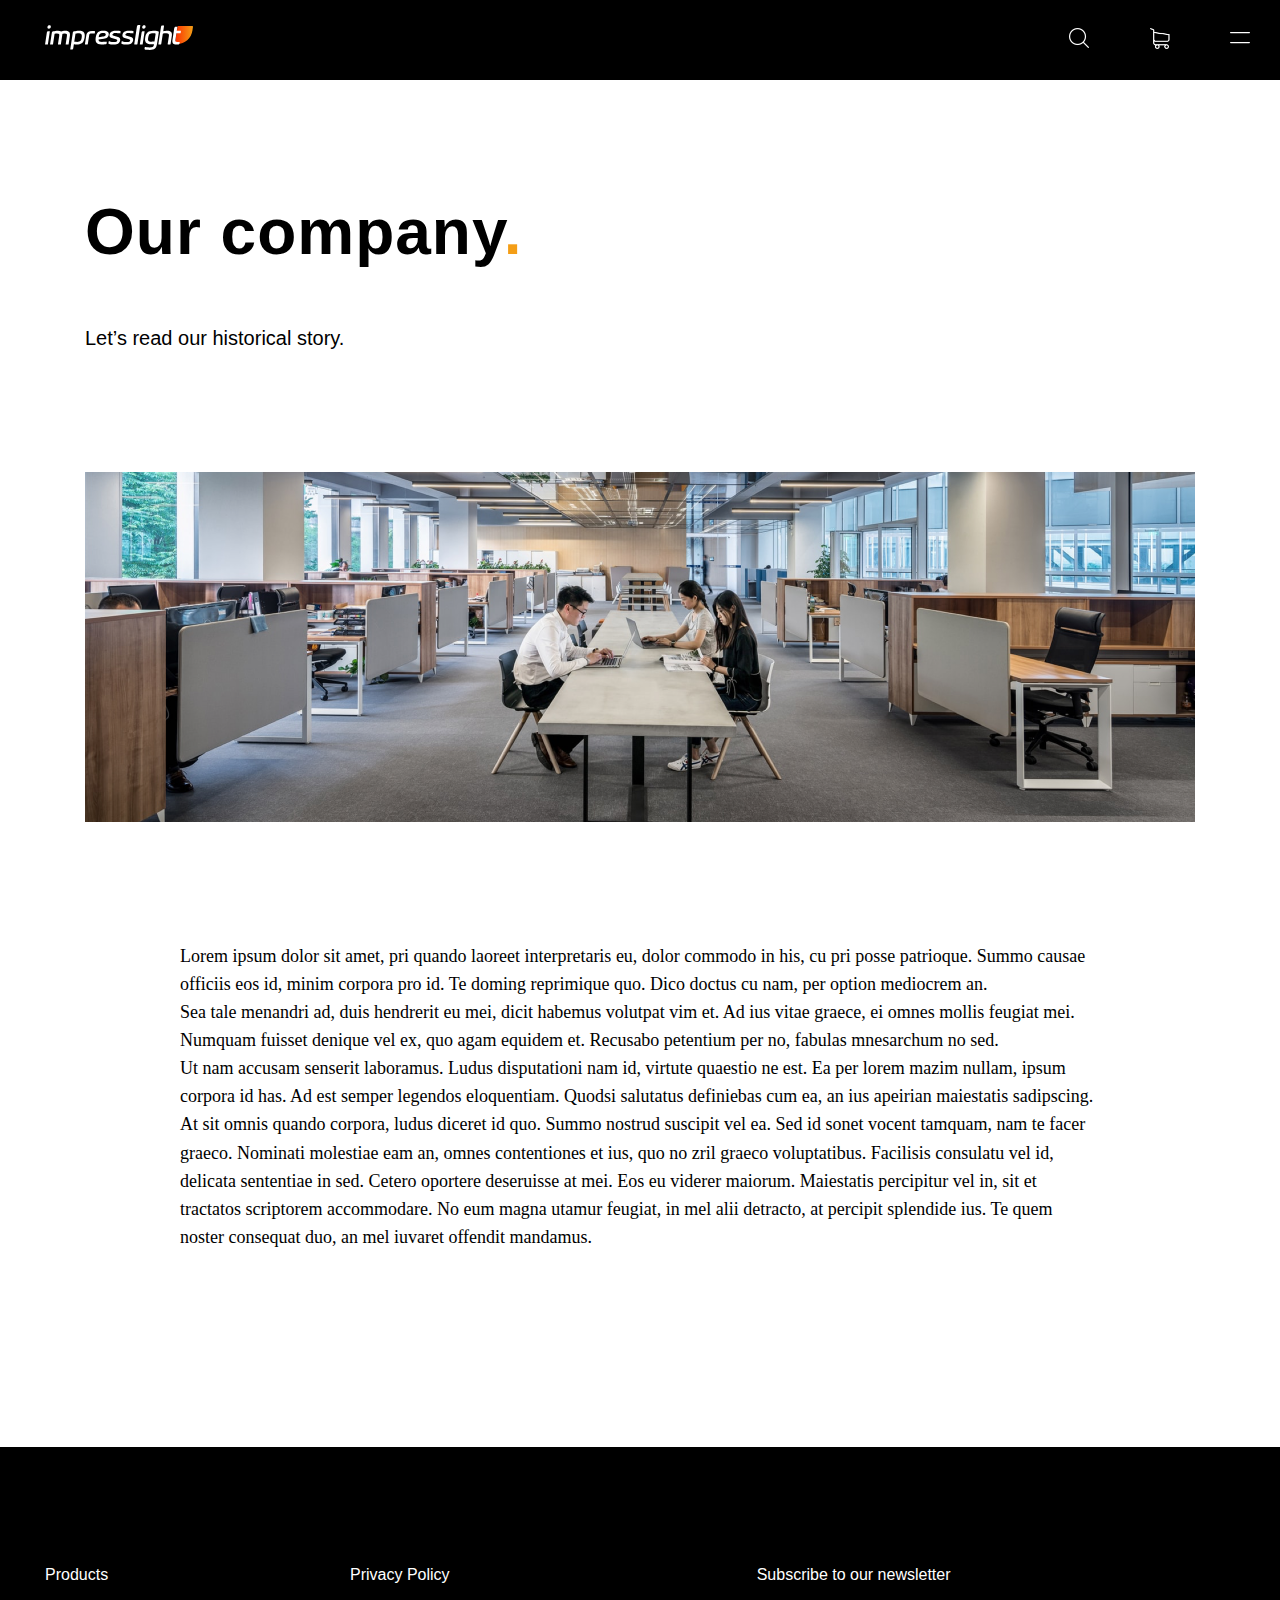
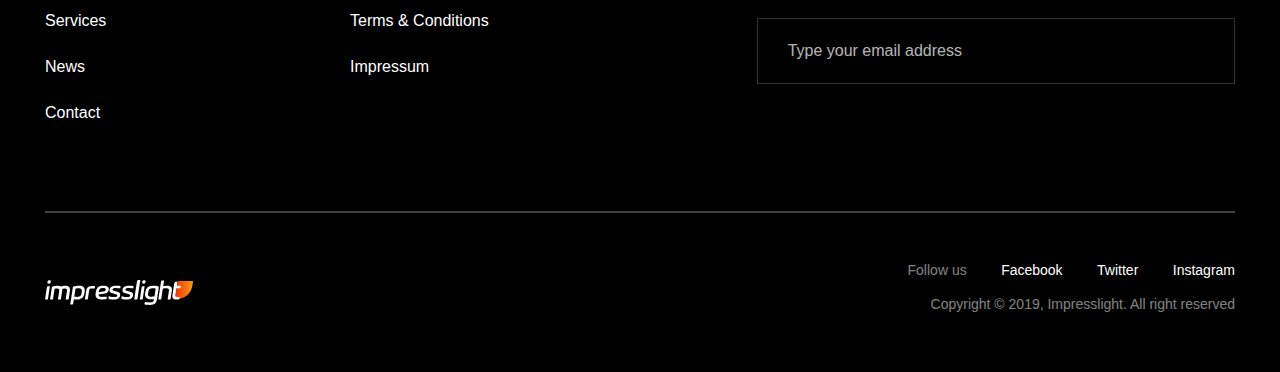
==== about.html @ 2f15524e "Added Home, About, Contact and Product Details" ====
<!DOCTYPE html>
<html>
<head>
	<meta name="viewport" content="width=device-width, initial-scale=1">
    <link rel="stylesheet" type="text/css" href="Content/style.css">
	<title>impresslight | About</title>
	<script src="https://ajax.googleapis.com/ajax/libs/jquery/3.4.0/jquery.min.js"></script>
	<link rel="stylesheet" href="https://stackpath.bootstrapcdn.com/bootstrap/4.3.1/css/bootstrap.min.css" integrity="sha384-ggOyR0iXCbMQv3Xipma34MD+dH/1fQ784/j6cY/iJTQUOhcWr7x9JvoRxT2MZw1T" crossorigin="anonymous">
</head>
<body id="about-page">
    <header>
        <div class="container-fluid">
            <div class="row">
                <div class="col-md-12">
                    <nav class="navbar">
                        <a href="/index.html"><img class="navbar-brand pull-right" src="Content/images/logo.svg"></a>
                        <form class="form-inline my-2 my-lg-0">
                            <input class="form-control mr-sm-2" type="search" placeholder="Search" aria-label="Search" style="display: none;">
                            <button class="btn" type="submit"><img src="Content/icons/icon-search@2x.png"></button>
                            <a href="#"><img src="Content/icons/icon-shop@2x.png"></a>
                            <a href="#"><img src="Content/icons/icon-menu@2x.png"></a>
                        </form>
                    </nav>
                </div>
            </div>
        </div>
    </header>
    <section id="hero-page">
        <div class="container">
            <div class="row">
                <div class="col-md-12 hero-page-txt">
                    <h1>Our company<span class="orange">.</span></h1>
                    <p>Let’s read our historical story.</p>
                    <img src="Content/images/img-about@2x.png"> 
                </div>
            </div><!-- .row -->
        </div><!-- .container -->
    </section>
    <section class="about-section">
        <div class="container">
            <div class="row">
                <div class="col-md-10 offset-md-1">
                    <p>
                        Lorem ipsum dolor sit amet, pri quando laoreet interpretaris eu, dolor commodo in his, cu pri posse patrioque. Summo causae officiis eos id, minim corpora pro id. Te doming reprimique quo. Dico doctus cu nam, per option mediocrem an.
                        <br />
                        Sea tale menandri ad, duis hendrerit eu mei, dicit habemus volutpat vim et. Ad ius vitae graece, ei omnes mollis feugiat mei. Numquam fuisset denique vel ex, quo agam equidem et. Recusabo petentium per no, fabulas mnesarchum no sed.
                        <br />
                        Ut nam accusam senserit laboramus. Ludus disputationi nam id, virtute quaestio ne est. Ea per lorem mazim nullam, ipsum corpora id has. Ad est semper legendos eloquentiam.
                        Quodsi salutatus definiebas cum ea, an ius apeirian maiestatis sadipscing. At sit omnis quando corpora, ludus diceret id quo. Summo nostrud suscipit vel ea. Sed id sonet vocent tamquam, nam te facer graeco. Nominati molestiae eam an, omnes contentiones et ius, quo no zril graeco voluptatibus. Facilisis consulatu vel id, delicata sententiae in sed.
                        Cetero oportere deseruisse at mei. Eos eu viderer maiorum. Maiestatis percipitur vel in, sit et tractatos scriptorem accommodare. No eum magna utamur feugiat, in mel alii detracto, at percipit splendide ius. Te quem noster consequat duo, an mel iuvaret offendit mandamus.
                    </p>
                </div>
            </div>
        </div>
    </section>
    <section id="full-footer">
        <div class="container-fluid">
            <div class="row products-row">
                <div class="col-6 col-md-6 col-lg-3">
                    <p>Products</p>
                    <p>Services</p>
                    <p>News</p>
                    <p>Contact</p>
                </div>
                <div class="col-6 col-md-6 col-lg-3">
                    <p>Privacy Policy</p>
                    <p>Terms & Conditions</p>
                    <p>Impressum</p>
                </div>
                <div class="col-md-6 col-lg-5 offset-lg-1">
                    <p>Subscribe to our newsletter</p>
                    <input type="email" class="btn-block email-input" placeholder="Type your email address"><span><i class="icon-ib-profile"></i></span>
                </div>
            </div><!-- .row -->
            <hr />
            <footer>
                <div class="row">
                    <div class="col-md-6 col-lg-6 logo-bottom">
                        <img src="Content/images/logo.svg">
                    </div>
                    <div class="col-md-6 col-lg-6 pull-right">
                        <div class="follow-links">
                            <p href="#">Follow us</p>
                            <a href="#">Facebook</a>
                            <a href="#">Twitter</a>
                            <a href="#">Instagram</a>
                            <p>Copyright &copy; 2019, Impresslight. All right reserved</p>
                        </div>
                    </div>
                </div><!-- .row -->
            </footer>
        </div><!-- .container-fluid -->
    </section><!-- section .full-footer -->
</body>
</html>
---- Content/style.css ----
html {
    font-family: Poligon!important;
}

body {
    color: #000!important;
    /* font-family: Poligon!important; */
}
/*
    ============================
                Header 
    ============================
*/
header  {
    background-color: #000;
    height: 80px;
    padding: 20px 0;
    position: fixed;
    overflow: hidden;
    width: 100%;
    z-index: 1000;
}

.navbar {
    padding: 0 15px 0 30px!important;
}


.navbar form a {
    margin-left: 60px;
}

.navbar form img, .navbar button img {
    width: 20px;
}

.navbar button {
    margin: 0;
    padding: 0;
}

/*
    ============================
                FOOTER 
    ============================
*/
#full-footer  {
    background-color: #000;
    color: #fff;
    padding: 120px 30px 45px;
}

#full-footer .products-row p:not(:last-of-type) {
    margin-bottom: 30px;
    line-height: 16px;
}

#full-footer .products-row p:last-of-type {
    margin-bottom: 0px;
    line-height: 16px;
}

.email-input {
    margin-top: 35px;
    height: 66px;
    border: solid 1px rgba(255, 255, 255, 0.2) !important;
    background-color: #000 !important;
    color: #fff!important;
    padding: 25px 30px;
}

.email-input::placeholder {
    opacity: 0.7;
    font-size: 16px;
    color: #fff;
}

#full-footer hr {
    opacity: 0.25;
    border: solid 0.8px #fff;
    margin-top: 90px;
    margin-bottom: 45px;
}

.logo-bottom {
    margin: auto 0;
}

#full-footer .follow-links {
    text-align: right;
}

#full-footer .follow-links a {
    color: #fff;
    font-size: 14px;
    line-height: 14px;
    margin-left: 30px;
}

#full-footer .follow-links p {
    opacity: 0.5;
    display: inline;
    font-size: 14px;
    line-height: 14px;
    font-weight: 300;
}

#full-footer .follow-links p:last-of-type {
    display: block;
    margin-top: 15px;
}

/*
    ============================
                HOME 
    ============================
*/
#home-page header  {
    background-color: transparent;
    height: 80px;
    padding: 0;
    position: unset;
    width: 100%;
}

#home-page header .logo {
    padding: 30px 0 0;
}

#home-page .navbar {
    padding: 0 15px 0 30px!important;
}

#home-page .navbar form {
    position: absolute;
    right: -15px;
}

#home-page .navbar form .btn {
    padding: 30px;
    height: 80px;
    background-color: #fff;
    border-radius: 0;
    margin-left: -1px;
}

#home-page .navbar form a {
    margin-left: 0px;
}

#home-page .navbar form img, .navbar button img {
    width: 20px;
    color: #000;
}


#home-page .main-img {
    object-fit: cover;
    width: 100%;
    height: 100vh;
    top: 0;
    z-index: -1;
    position: absolute;
    top: 0;
    left: 0;
    bottom: 0;
    right: 0;
    background-size: cover;
    background-repeat: no-repeat;
    background-position: 50% 50%;
}

#home-page #carousel {
    height: calc(100vh - 80px);
    top: 0;   
    display: flex;
    align-items: center;
}

#home-page #carousel .overlay {
    opacity: 0.4;
    width: 100%;
    top: 0;
    height: 100vh;
    z-index: -1;
    background-color: #000000;
    position: absolute;
    top: 0;
    left: 0;
    bottom: 0;
    right: 0;
    background-size: cover;
    background-repeat: no-repeat;
    background-position: 50% 50%;

}

#home-page #carousel .header-text {
    font-size: 64px;
    font-weight: bold;
    line-height: 1.06;
    letter-spacing: 1px;
    color: #fff;
    margin-top: -10%;
}

#home-page #carousel .header-text + h3 {
    font-size: 20px;
    margin-top: 75px;
    color: #fff;
}

.orange {
    color: #f49e16!important;
}

.explore-bar {
    height: 80px;
    background-color: #f49e16;
    color: #fff;
    padding: 30px 45px;
    display: inline-block;
    width: 53%;
    position: relative;
    top: -80px;
}

.explore-bar p {
    font-family: Muli;
    font-size: 16px;
}

.explore-bar img {
    height: 16px;
    width: 24px;;
    padding: 0;
    float: right;
}

#category-section {
    padding: 0 30px;
    margin-top: -35px;
    margin-bottom: 120px;
}

.img-category {
    background: linear-gradient(to bottom, rgba(0,0,0, 0), rgba(0,0,0, 0.4)),url("../Content/images/main-img@2x.png");
    width: 100%;
    height: 460px;
    background-size: cover;
    display: flex;
    align-items: flex-end;
    padding: 0 0 75px 60px;
}

.img-category .category-text p {
    font-size: 54px;
    font-weight: bold;
    line-height: 54px;
    color: #fff;
    margin-bottom: 70px;
}

.img-category .category-subtext{
    float: left;
    position: absolute;
    display: inline-flex;
} 

.img-category .category-subtext p{
    font-size: 20px;
    line-height: 20px;
    color: #fff;
    padding-right: 30px;
} 

.img-category .category-subtext hr {
    width: 90px;
    border: solid 0.5px #f49e16!important;
    margin: 12px 0;
}

#explore-section {
    padding: 0 30px;
    margin-bottom: 120px;
}

#explore-section h3 {
    font-size: 32px;
    font-weight: bold;
    line-height: 32px;
    margin-bottom: 20px;
    letter-spacing: 1.23px;
    color: #000000;
}

#explore-section h6 {
    font-size: 18px;
    line-height: 18px;
    margin-bottom: 90px;
    color: rgba(0, 0, 0, 0.5);
}

#explore-section .pull-left {
    float: left;
}

.filters-button img {
    width: 18px;
    height: 18px;
    margin-right: 20px;
}
.filters-button {
    margin-top: 20px;
    border: solid 1px rgba(0, 0, 0, 0.2)!important;
    background-color: #fff!important;
    float: right;
    padding: 15px 20px!important;
}

#explore-section p:first-of-type, #related-products .projectInfo p:first-of-type {
    font-size: 22px;
    line-height: 22px;
    font-weight: bold;
    letter-spacing: 0.85px;
    color: #000000;
    margin-bottom: 15px;
}

#explore-section p:last-of-type, #related-products .projectInfo p:last-of-type {
    font-size: 18px;
    line-height: 18px;
    color: rgba(0, 0, 0, 0.5);
    margin-bottom: 75px;
}

.img-explore {
    max-width: 100%;
    max-height: 315px;
    margin-bottom: 30px;
    object-fit: contain;
}

.load-more-btn {
    margin: 45px auto 0;
    background-color: #f49e16!important;
    height: 50px!important;
    color: #fff!important;
}

.load-more-btn img {
    margin-left: 15px;
    width: 11px;
    height: 11px;
}

/*
    ============================
                ABOUT 
    ============================
*/

#hero-page {
    padding-top: 200px;
    margin-bottom: 120px;
}

#hero-page h1 {
    font-size: 64px;
    font-weight: bold;
    line-height: 64px;
    letter-spacing: 1px;
    color: #000;
    margin-bottom: 60px;
}

#hero-page p {
    font-size: 20px;
    line-height: 1.4;
    color: #000;    
    margin-bottom: 120px;
}

#hero-page img {
    width: 100%;
    max-height: 350px;
    object-fit: cover;
}

.about-section {
    margin-bottom: 180px;
}

.about-section p {
    font-size: 18px;
    line-height: 1.56;
    font-family: Poligon;
    color: #000000;
}

/*
    ============================
            CONTACT 
    ============================
*/
#contact-form {
    margin-bottom: 180px;
}

#contact-form input{
    height: 55px;
    border: solid 1px #e1e1e1;
    padding: 20px 15px;
    font-size: 16px;
    color: #000;
    text-align: left;
    line-height: 16px;
    margin-bottom: 45px;
    border-radius: 0!important;
}

#contact-form textarea {
    border-radius: 0!important;
    height: 165px;
    border: solid 1px #e1e1e1;
    padding: 20px 15px;
}

#contact-form label {
    font-size: 16px;
    color: #000;
    margin-bottom: 10px;
}

#contact-form input::placeholder, #contact-form textarea::placeholder {
    opacity: 0.4;
    font-size: 16px;
    line-height: 16px;
    color: #000;
}

#contact-form button {
    height: 56px;
    background-color: #f49e16;
    font-family: Poligon;
    font-size: 16px;
    line-height: 16px;
    color: #fff;
    padding: 20px 60px;
    border-radius: 0!important;
    margin-top: 15px;
    border-color: #f49e16!important;
}

#contact-form .info-col {
    padding: 0 100px 0 45px;
}

#contact-form .info-col p {
    font-size: 16px;
    line-height: 1.38;
    color: #212020;
    margin-bottom: 45px;
}

#contact-form .info-col img{
    width: 50px;
    height: 50px;
    object-fit: contain;
    margin-bottom: 20px;
}


/*
    ============================
            PRODUCT DETAILS 
    ============================
*/
#product-details {
    padding-top: 200px;
}

.path-to-here {
    opacity: 0.5;
    font-size: 16px;
    margin-bottom: 30px;
    color: #000!important;
}

.path-to-here a {
    font-size: 16px;
    margin-bottom: 30px;
    color: #000!important;
}

#product-details h1 {
    font-size: 44px;
    font-weight: bold;
    line-height: 1.55;
    letter-spacing: 0.69px;
    color: #000;
    margin-bottom: 60px;
}

#product-details h2 {
    font-size: 34px;
    line-height: 34px;
    color: #000000;
    margin-bottom: 45px;
}

#product-details .details-text button, #product-details .details-text a {
    padding: 20px 45px!important;
    font-size: 16px;
    line-height: 16px;
    height: 56px;
    margin-bottom: 60px;
}

#product-details .details-text a {
    color: #fff;
    background-color: #f49e16;
    border-radius: 0!important;
}

#product-details button {
    color: #000;
    margin-right: 30px;
}

.product-description {
    font-size: 18px;
    line-height: 1.56;
    opacity: 0.5;
    color: #000000;
}

.product-description + p {
    font-size: 20px;
    margin-bottom: 30px;
    margin-top: 60px;
    color: #000000;
}

.specifications {
    margin: 0;
    padding: 0;
}

.specifications.dashed {
    list-style-type: none;
}

.specifications.dashed > li {
    opacity: 0.5;
    font-size: 16px;
    color: #000000;
    margin-bottom: 20px;
}

.specifications.dashed > li:before {
    content: "- ";
}

.change-img {
    list-style-type: none;
    padding: 0;
    margin-top: 115px;
}

.change-img li {
    float: left;
    width: 80px;
    height: 80px;
    list-style-type: none;
    text-align: center;
    margin-right: 15px;
    border: solid 1px #d5d5d5;
    border-radius: 0!important;
    background-color: #ffffff;
}

.change-img li img {
    width: 80px;
    height: auto;
    cursor: pointer;
    padding: 0;
    border: 0!important;
    border-radius: 0!important;
}

#related-products .col-md-12 > p:first-of-type {
    font-size: 34px;
    line-height: 34px;
    margin-bottom: 75px;
    color: #000;
}

/* Swiper */
#related-products {
    margin-top: 120px;
    margin-bottom: 105px;
}

.swiper-container,
.swiper-wrapper {
    height: fit-content;
    display: flex;
    align-items: flex-end;
}

.swiper-wrapper {
    display: flex;
    align-items: flex-end;
}

.swiper-slide {
    display: flex;
    align-items: flex-end;
    width: auto;
    margin-right: 30px;
}

.swiper-slide img {
    max-width: 780px;
    max-height: 655px;
}

.projectInfo {
    position: relative;
    margin: 14px 0 13px 0;
    position: relative;
    z-index: -1;
    text-transform: uppercase;
} 

.projectInfo h2 {
    margin: 0;
}

.projectInfo  h3 {
    margin: 8px 8px 8px 0;
}
  
.projectInfo .category,
.projectInfo .medium {
    text-transform: none;
    opacity: 0.4;
}

.projectInfo  .medium {
    border: 1px solid rgba(0, 0, 0, 0.5);
    border-radius: 100px;
    font-style: italic;
    padding: 0px 7px 1px 7px;
}

.thumbContainer img {
    display: block;
    position: relative;
    object-fit: cover;
    max-width: 315px;
    max-height: 315px;
}

.thumbContainer:hover,
.thumbContainer:active,
.thumbContainer:focus {
    text-decoration: none;
}
/*end Swiper*/
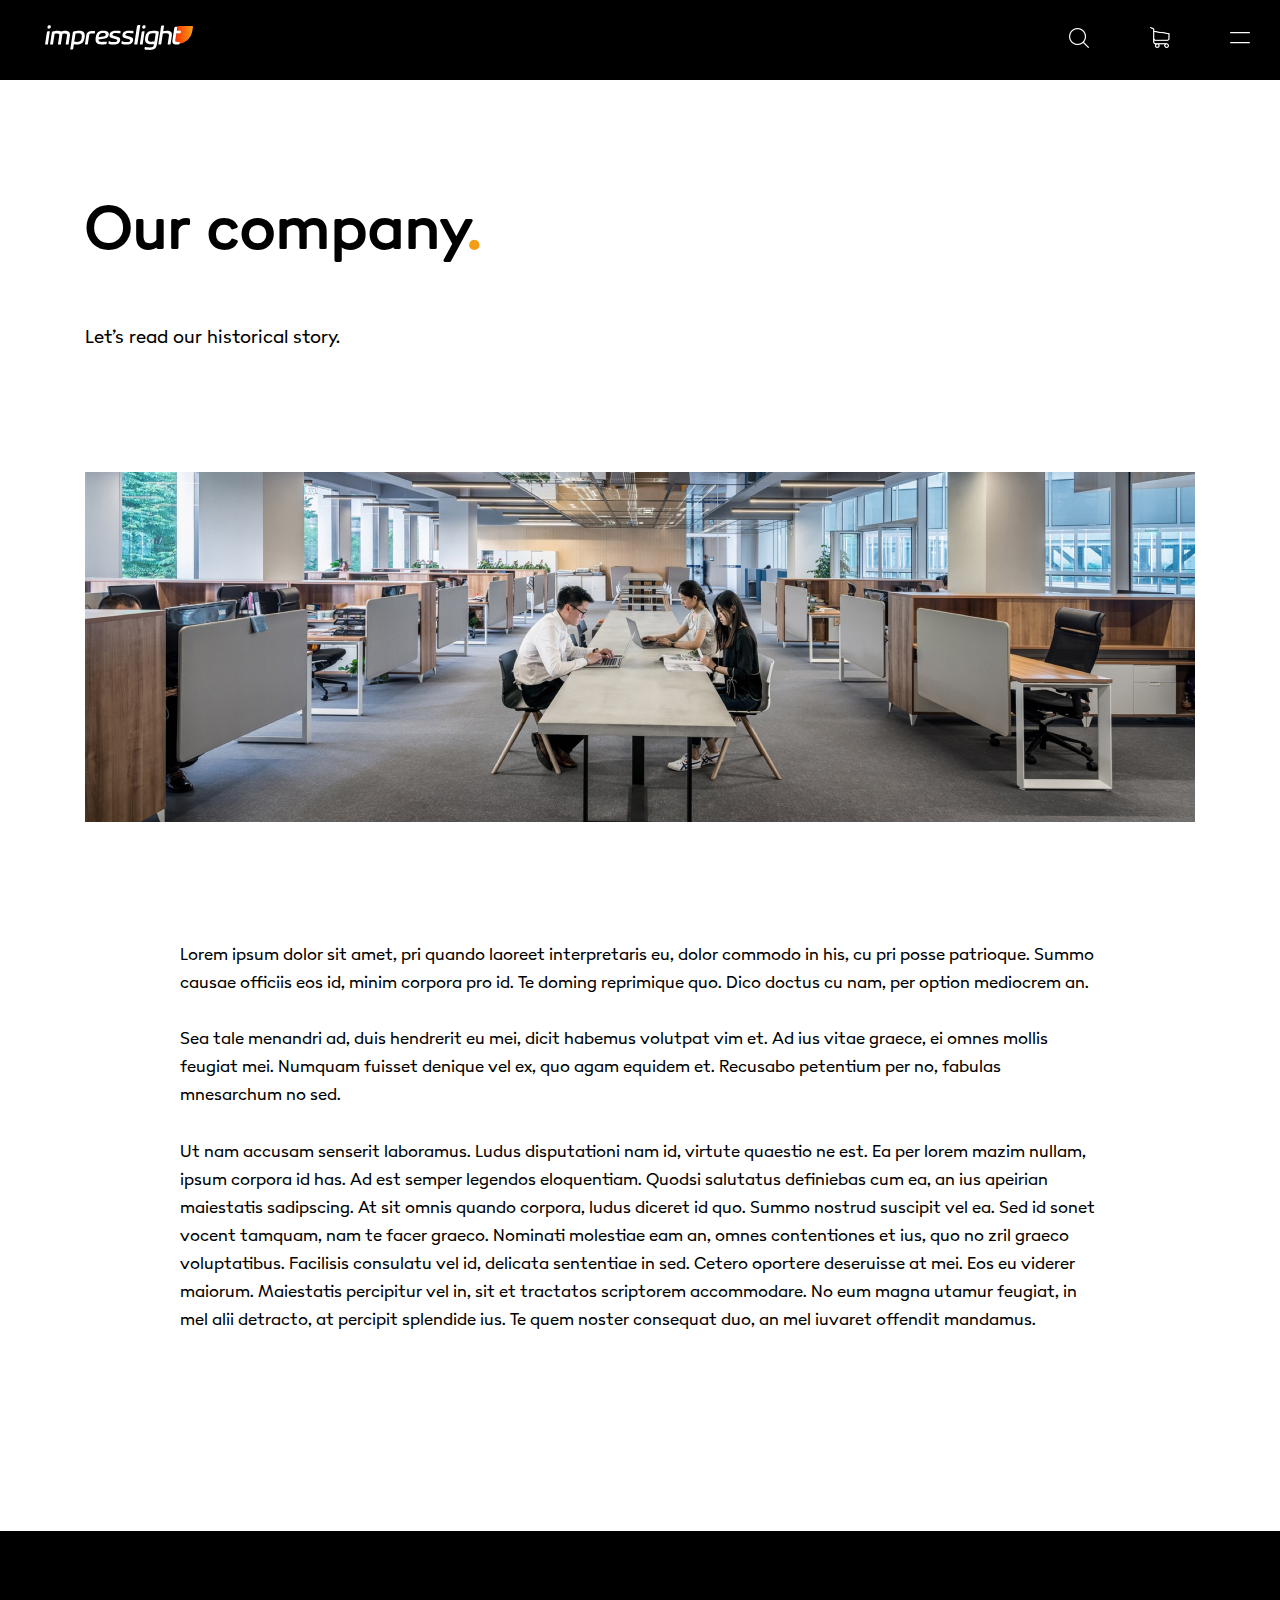
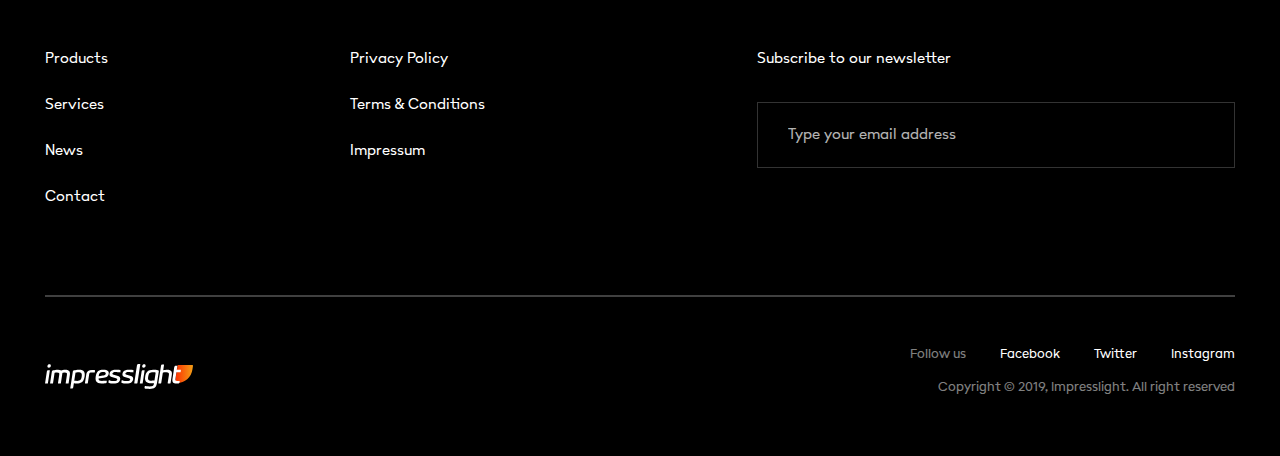
==== commit 5a951002: "Fixed Carousel and added map on Contact page" ====
--- a/about.html
+++ b/about.html
@@ -43,7 +43,9 @@
                     <p>
                         Lorem ipsum dolor sit amet, pri quando laoreet interpretaris eu, dolor commodo in his, cu pri posse patrioque. Summo causae officiis eos id, minim corpora pro id. Te doming reprimique quo. Dico doctus cu nam, per option mediocrem an.
                         <br />
+                        <br />
                         Sea tale menandri ad, duis hendrerit eu mei, dicit habemus volutpat vim et. Ad ius vitae graece, ei omnes mollis feugiat mei. Numquam fuisset denique vel ex, quo agam equidem et. Recusabo petentium per no, fabulas mnesarchum no sed.
+                        <br />
                         <br />
                         Ut nam accusam senserit laboramus. Ludus disputationi nam id, virtute quaestio ne est. Ea per lorem mazim nullam, ipsum corpora id has. Ad est semper legendos eloquentiam.
                         Quodsi salutatus definiebas cum ea, an ius apeirian maiestatis sadipscing. At sit omnis quando corpora, ludus diceret id quo. Summo nostrud suscipit vel ea. Sed id sonet vocent tamquam, nam te facer graeco. Nominati molestiae eam an, omnes contentiones et ius, quo no zril graeco voluptatibus. Facilisis consulatu vel id, delicata sententiae in sed.
--- a/Content/style.css
+++ b/Content/style.css
@@ -4,8 +4,43 @@
 
 body {
     color: #000!important;
-    /* font-family: Poligon!important; */
-}
+    font-family: Poligon!important;
+}
+
+@font-face {
+	font-family: "Poligon-Bold";
+	src: url("../fonts/Poligon%20Bold.otf") format("opentype");
+}
+@font-face{
+
+font-family:"Poligon-Semi-Bold";
+ src:url("../fonts/Poligon%20Semi%20Bold.otf") format("opentype");
+
+}
+@font-face{
+
+font-family:"Poligon-Light";
+ src:url("../fonts/Poligon%20Light.otf") format("opentype");
+
+}
+@font-face{
+
+font-family:"Poligon-Medium";
+ src:url("../fonts/Poligon%20Medium.otf") format("opentype");
+
+}
+@font-face{
+
+font-family:"Poligon";
+ src:url("../fonts/Poligon%20Regular.otf") format("opentype");
+
+}
+@font-face{
+
+    font-family:"Muli";
+     src:url("../fonts/Muli-Regular.ttf") format("opentype");
+    
+    }
 /*
     ============================
                 Header 
@@ -119,7 +154,8 @@
     background-color: transparent;
     height: 80px;
     padding: 0;
-    position: unset;
+    top: 0;
+    position: absolute;
     width: 100%;
 }
 
@@ -153,15 +189,12 @@
     color: #000;
 }
 
-
 #home-page .main-img {
     object-fit: cover;
     width: 100%;
     height: 100vh;
-    top: 0;
     z-index: -1;
-    position: absolute;
-    top: 0;
+    position: relative;
     left: 0;
     bottom: 0;
     right: 0;
@@ -171,17 +204,14 @@
 }
 
 #home-page #carousel {
-    height: calc(100vh - 80px);
-    top: 0;   
+    height: 100vh;
+    top: 0;
     display: flex;
-    align-items: center;
 }
 
 #home-page #carousel .overlay {
     opacity: 0.4;
     width: 100%;
-    top: 0;
-    height: 100vh;
     z-index: -1;
     background-color: #000000;
     position: absolute;
@@ -192,7 +222,69 @@
     background-size: cover;
     background-repeat: no-repeat;
     background-position: 50% 50%;
-
+}
+
+#home-page #carousel .carousel-caption {
+    bottom: 35%;
+    text-align: left;
+}
+
+.carousel-indicators {
+    right: 0!important;
+    left: auto!important;
+    bottom: 20%!important;
+}
+
+.carousel-indicators-numbers li {
+    text-indent: 0!important;
+    margin: 0 2px;
+    border: none;
+    font-size: 30px;
+    height: 0!important;
+    font-weight: 300;
+    color: #fff!important;
+    opacity: 0.4;
+    border-radius: 100%;
+    line-height: 30px;
+    background-color: pink!important;
+    transition: all 0.25s ease!important;
+    background-clip: padding-box;
+    border-top: 0!important;
+    border-bottom: 0!important;
+}
+
+.carousel-indicators-numbers li:not(:last-of-type) {
+    display: none;
+}
+
+.carousel-indicators-numbers li:last-of-type:before {
+    content: "/";    
+    position: relative;
+    top: -2px;
+}
+
+.carousel hr {
+    width: 90px;
+    height: 1px;
+    right: 25%;
+    bottom: 18%;
+    position: absolute;
+    border-top: solid 1px #f49e16;
+    z-index: 1;
+}
+
+.carousel-indicators-numbers li.active {
+    margin: 0 2px;
+    font-size: 40px;
+    font-weight: 500;
+    margin-top: -3px;
+    color: #fff!important;
+    display: block;
+}
+
+.carousel-indicators-numbers li.active:before {
+    content: "0";
+    margin-left: -20px;
 }
 
 #home-page #carousel .header-text {
@@ -336,9 +428,21 @@
 
 .img-explore {
     max-width: 100%;
-    max-height: 315px;
+    /* max-height: 315px; */
     margin-bottom: 30px;
     object-fit: contain;
+}
+
+.img-explore + span {
+    height: 28px;
+    font-size: 14px;
+    line-height: 14px;
+    color: #fff;
+    background-color: #000000;
+    padding: 7px 10px;
+    position: absolute;
+    left: 30px;
+    top: 15px;
 }
 
 .load-more-btn {
@@ -500,6 +604,12 @@
     letter-spacing: 0.69px;
     color: #000;
     margin-bottom: 60px;
+}
+
+#product-details .img-fluid {
+    width: 100%;
+    max-height: 402px;
+    object-fit: cover;
 }
 
 #product-details h2 {
